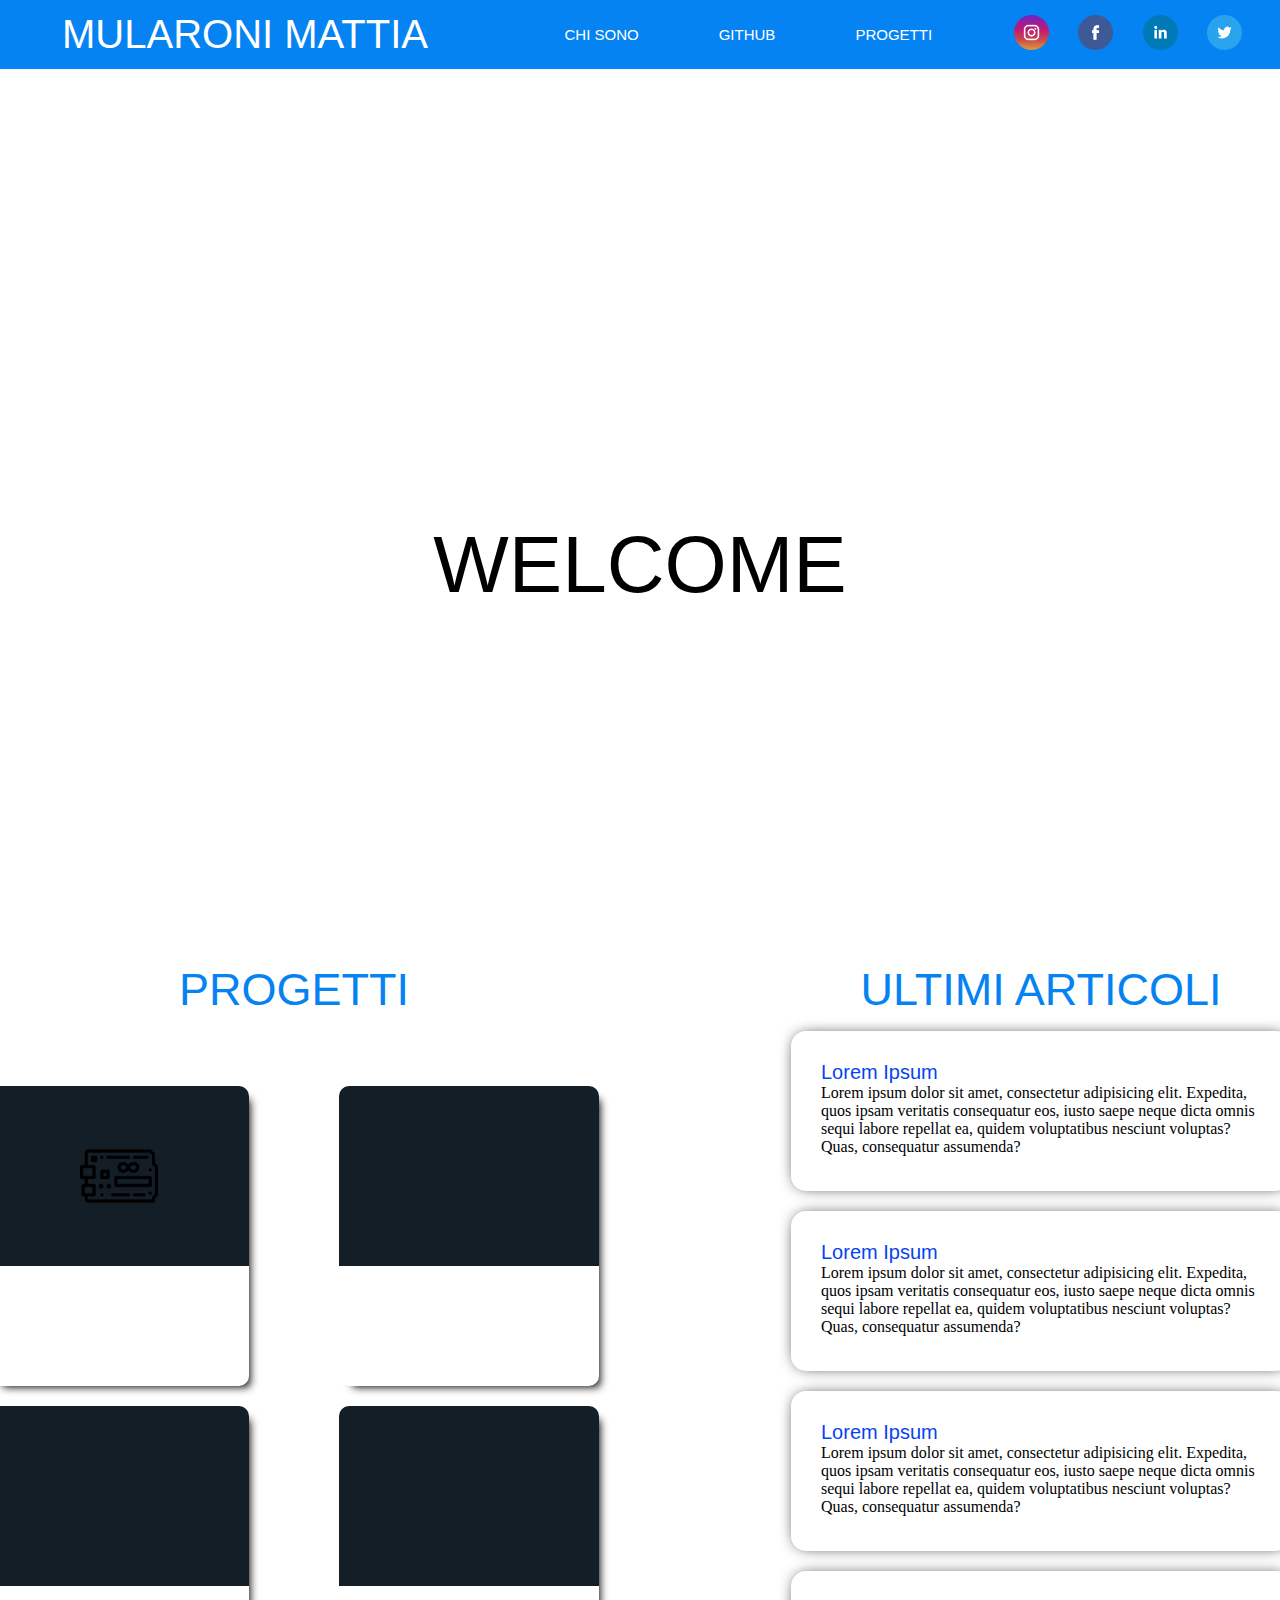
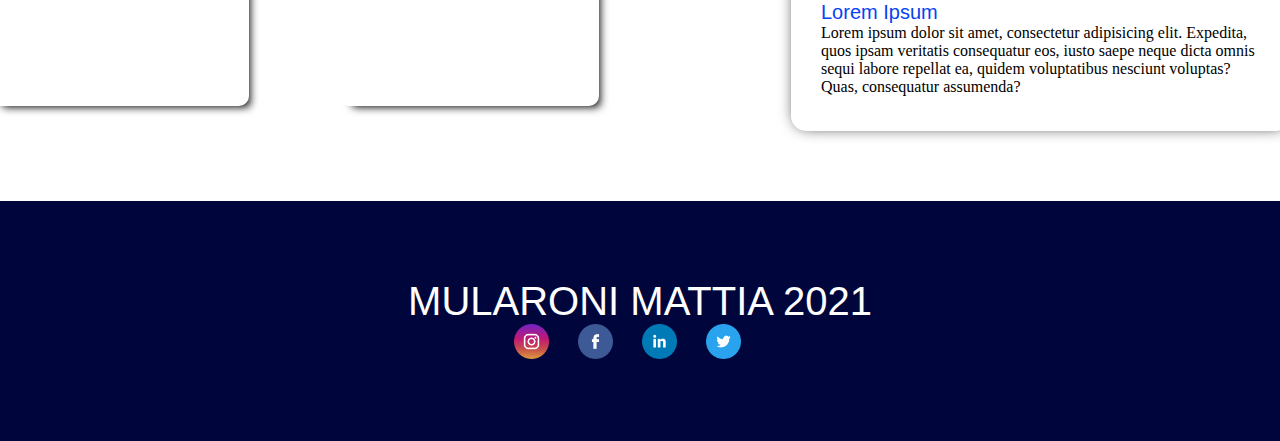
==== Home/index.html @ 2693fda7 "Sito" ====
<!DOCTYPE html>
<html lang="it">
<head>
    <meta charset="UTF-8">
    <meta http-equiv="X-UA-Compatible" content="IE=edge">
    <meta name="viewport" content="width=device-width, initial-scale=1.0">
    
    <script src="./script.js"></script>
    <link rel="stylesheet" href="./style.css">

    <title>Mularoni Mattia</title>
</head>
<body>
    <div id="header">
        <p id="titolo">MULARONI MATTIA</p>

        <div class="lbl-link">
            <a href="../Chi sono/chiSono.html">
                <p class="link">CHI SONO</p>
            </a>
            <a href="https://github.com/Matt2309">
                <p class="link">GITHUB</p>
            </a>
            <a onclick="scrollSez()">
                <p class="link">PROGETTI</p>
            </a>            
        </div>

        <div id="social">
            <a href="#">
                <img src="./social/Instagram.png" class="dim">
            </a>
            <a href="#">
                <img src="./social/Facebook.png" class="dim">
            </a>
            <a href="#">
                <img src="./social/Linkedin.png" class="dim">
            </a>
            <a href="#">
                <img src="./social/Twitter.png" class="dim">
            </a>  
        </div>
    </div>
    
    <div class="parallax-sfondo"> 
        <div id="big">
            <p id="big-titolo">BENVENUTO</p>
            <p id="big-sottotitolo">WELCOME</p>
        </div>
    </div>

    <div class="sotto" id="sotto">
        <div class="sezioni">
            <div class="titolo-sezioni">PROGETTI</div>
            <a href="../Arduino/index.html">
                <div class="grid-item a">
                    <div class="item-alto">
                        <img src="./icons/arduino-logo-black-and-white.png" width="30%" height="auto">
                    </div>
                </div>
            </a>
            <a href="#">
                <div class="grid-item b">
                    <div class="item-alto">
                        
                    </div>
                </div>
            </a>
            <a href="#">
                <div class="grid-item c">
                    <div class="item-alto">
                        
                    </div>
                </div>
            </a>
            <a href="#">
                <div class="grid-item d">
                    <div class="item-alto">
                        
                    </div>
                </div>
            </a>
        </div>

        <div class="ultimiart">
            <p id="titolo-utlimiart">ULTIMI ARTICOLI</p>
            <div class="container">
                <p class="titolo-container">Lorem Ipsum</p>
                <p class="sottotitolo-container">Lorem ipsum dolor sit amet, consectetur adipisicing elit. Expedita, quos ipsam veritatis consequatur eos, iusto saepe neque dicta omnis sequi labore repellat ea, quidem voluptatibus nesciunt voluptas? Quas, consequatur assumenda?</p>
            </div>
            <div class="container">
                <p class="titolo-container">Lorem Ipsum</p>
                <p class="sottotitolo-container">Lorem ipsum dolor sit amet, consectetur adipisicing elit. Expedita, quos ipsam veritatis consequatur eos, iusto saepe neque dicta omnis sequi labore repellat ea, quidem voluptatibus nesciunt voluptas? Quas, consequatur assumenda?</p>
            </div>
            <div class="container">
                <p class="titolo-container">Lorem Ipsum</p>
                <p class="sottotitolo-container">Lorem ipsum dolor sit amet, consectetur adipisicing elit. Expedita, quos ipsam veritatis consequatur eos, iusto saepe neque dicta omnis sequi labore repellat ea, quidem voluptatibus nesciunt voluptas? Quas, consequatur assumenda?</p>
            </div>
            <div class="container">
                <p class="titolo-container">Lorem Ipsum</p>
                <p class="sottotitolo-container">Lorem ipsum dolor sit amet, consectetur adipisicing elit. Expedita, quos ipsam veritatis consequatur eos, iusto saepe neque dicta omnis sequi labore repellat ea, quidem voluptatibus nesciunt voluptas? Quas, consequatur assumenda?</p>
            </div>
        </div>
    </div>

    <div id="frecciaSu" onclick="tornaSu()">
        <i class="arrow-up"></i>
    </div>

    <div class="footer">
        <p id="titolo-footer">MULARONI MATTIA 2021</p>

        <div id="social">
            <a href="#">
                <img src="./social/Instagram.png" class="dim">
            </a>
            <a href="#">
                <img src="./social/Facebook.png" class="dim">
            </a>
            <a href="#">
                <img src="./social/Linkedin.png" class="dim">
            </a>
            <a href="#">
                <img src="./social/Twitter.png" class="dim">
            </a>  
        </div>
    </div>
</body>
</html>
---- Home/style.css ----
body, html {
    height: 100%;
    scroll-behavior: smooth;
}
  
body{
    margin: 0;
}

*{
    padding: 0;
    margin: 0;
}

:root{
    --background: #02153C;
    --teal: #0583F2; 
    --clearTeal: #0FA0FA;
    --clearOrange:#F2762E;
    --orange:#F24405;
}

@import url('https://fonts.googleapis.com/css2?family=Quicksand:wght@300&display=swap');

#header{
  padding: 12px;
  border: 20px;
  width: 100%;

  display: flex;
  justify-content: space-between;

  background-color: var(--teal);
  text-align: justify;

  color: white;
  font-family: 'Quicksand', sans-serif;
  font-style: normal;

  align-items: center;

  overflow: hidden;
  position: fixed;
  top: 0;

  transition: padding 0.5s;

  z-index: 1;
}

#titolo{
    font-size: 40px;
    margin-left: 50px;
}

.lbl-link{
    display: flex;
}

.link{
    font-size: 15px;
    margin-left: 80px;
}

a{
    text-decoration: none;
    cursor: pointer;
}

a:link, a:visited, a:active{
    color: white;
}

.lbl-link a:hover{
    color: black;
    transition: color 0.3s;
}

#social{
    justify-content: space-evenly;
    margin-right: 50px;
}

.dim{
    height: 35px;
    margin-left: 25px;
}

.dim:hover, .dim:focus, .dim:active {
    -webkit-animation-name: hvr-bob-float, hvr-bob;
    animation-name: hvr-bob-float, hvr-bob;
    -webkit-animation-duration: .3s, 1.5s;
    animation-duration: .3s, 1.5s;
    -webkit-animation-delay: 0s, .3s;
    animation-delay: 0s, .3s;
    -webkit-animation-timing-function: ease-out, ease-in-out;
    animation-timing-function: ease-out, ease-in-out;
    -webkit-animation-iteration-count: 1, infinite;
    animation-iteration-count: 1, infinite;
    -webkit-animation-fill-mode: forwards;
    animation-fill-mode: forwards;
    -webkit-animation-direction: normal, alternate;
    animation-direction: normal, alternate;

    cursor: pointer;
}

.parallax-sfondo{
    /* The image used */
  background-image: url('./background/back.png');

  /* Full height */
  height: 100%; 

  /* Create the parallax scrolling effect */
  background-attachment: fixed;
  background-position: center;
  background-repeat: no-repeat;
  background-size: cover;

  display: flex;
  justify-content: center;
  align-items: center;

  overflow-x: hidden;
}

@media only screen and (max-device-width: 1366px) {
    .parallax-sfondo {
      background-attachment: scroll;
    }
}

#big-titolo{
    color: white;   
    font-size: 200px;
}

#big-sottotitolo{
    color: black;
    font-size: 500%;
}

#big{
    font-family: 'Quicksand', sans-serif;
    font-style: normal;
    display: block;
    text-align: center;

    position: relative;
    z-index: 0;
}

.sotto{
  display: flex;
  justify-content: center;

  margin-top: 5%;
}

.sezioni{
  display: grid;
  row-gap: 60px;
  column-gap: 10px;

  grid-template-columns: 340px 260px;
  grid-template-rows: 62px 260px;

  margin-right: 15%;
}

.titolo-sezioni{
  color: var(--teal);
  font-family: 'Quicksand', sans-serif;
  font-size: 45px;
  text-align: center;

  grid-column: 1 / 3;
  grid-row: 1/1;
}

.grid-item{
  height: 300px;
  width: 260px;
  background-color: white;
  border-radius: 10px;
  box-shadow: black 7px 7px 8px -6px;

  display: flex;
  align-content: flex-start;
}

.item-alto{
  background-color: #141e27;
  display: flex;
  flex-direction: column;
  justify-content: center;
  align-items: center;

  border-top-left-radius: 10px;
  border-top-right-radius: 10px;

  height: 60%;
  width: 100%;
}

.a{
  grid-column: 1 / 1;
  grid-row: 2/2;
}

.b{
  grid-column: 1 / 1;
  grid-row: 3/3;
}

.c{
  grid-column: 2 / 2;
  grid-row: 2/2;
}

.d{
  grid-column: 2 / 2;
  grid-row: 3/3;
}

.utlimiart{
  display: flex;
  justify-content: center;
  align-items: center;
}

#titolo-utlimiart{
  color: var(--teal);
  font-family: 'Quicksand', sans-serif;
  font-size: 45px;
  text-align: center;

  margin-bottom: 15px;
}

.container{
  display: block;

  width: 440px;
  height: 100px;
  padding: 30px;
  background-color: white;

  box-shadow: black 0px 0px 16px -5px;
  border-radius: 15px;

  margin-bottom: 20px;

  transition: box-shadow 0.5s;
}

.container:hover{
  cursor: pointer;
  box-shadow: black 0px 0px 16px 0px;
}

.titolo-container{
  font-family: Arial, Helvetica, sans-serif;
  color:#0544f2;
  font-size: 20px;
}

#frecciaSu{
  height: 30px;
  width: 30px;

  position: fixed;
  top: 80%;
  left: -30px;

  background-color: rgb(51, 50, 50);

  display: flex;
  justify-content: center;
  align-items: center;

  transition: left 0.5s;
}

#frecciaSu:hover{
  cursor: pointer;
}

.arrow-up {
  height: 7px;
  width: 7px;

  border: solid black;
  border-width: 0 5px 5px 0;

  display: inline-block;
  margin-top: 8px;
  padding: 3px;

  transform: rotate(-135deg);
  -webkit-transform: rotate(-135deg);
}

.footer{
  width: 100%;
  height: 240px;
  background-color: #00063B;

  margin-top: 50px;

  display: flex;
  justify-content: center;
  flex-direction: column;
  align-items: center;
}

#titolo-footer{
  font-family: 'Quicksand', sans-serif;
  font-size: 40px;
  color: white;
}
/* SOSPENSIONE SOCIAL */
@-webkit-keyframes hvr-bob {
  0% {
    -webkit-transform: translateY(-8px);
    transform: translateY(-8px);
  }
  50% {
    -webkit-transform: translateY(-4px);
    transform: translateY(-4px);
  }
  100% {
    -webkit-transform: translateY(-8px);
    transform: translateY(-8px);
  }
}
@keyframes hvr-bob {
0% {
  -webkit-transform: translateY(-8px);
  transform: translateY(-8px);
}
50% {
  -webkit-transform: translateY(-4px);
  transform: translateY(-4px);
}
100% {
  -webkit-transform: translateY(-8px);
  transform: translateY(-8px);
}
}
@-webkit-keyframes hvr-bob-float {
100% {
  -webkit-transform: translateY(-8px);
  transform: translateY(-8px);
}
}
@keyframes hvr-bob-float {
100% {
  -webkit-transform: translateY(-8px);
  transform: translateY(-8px);
}
}
.hvr-bob {
display: inline-block;
vertical-align: middle;
-webkit-transform: perspective(1px) translateZ(0);
transform: perspective(1px) translateZ(0);
box-shadow: 0 0 1px rgba(0, 0, 0, 0);
}
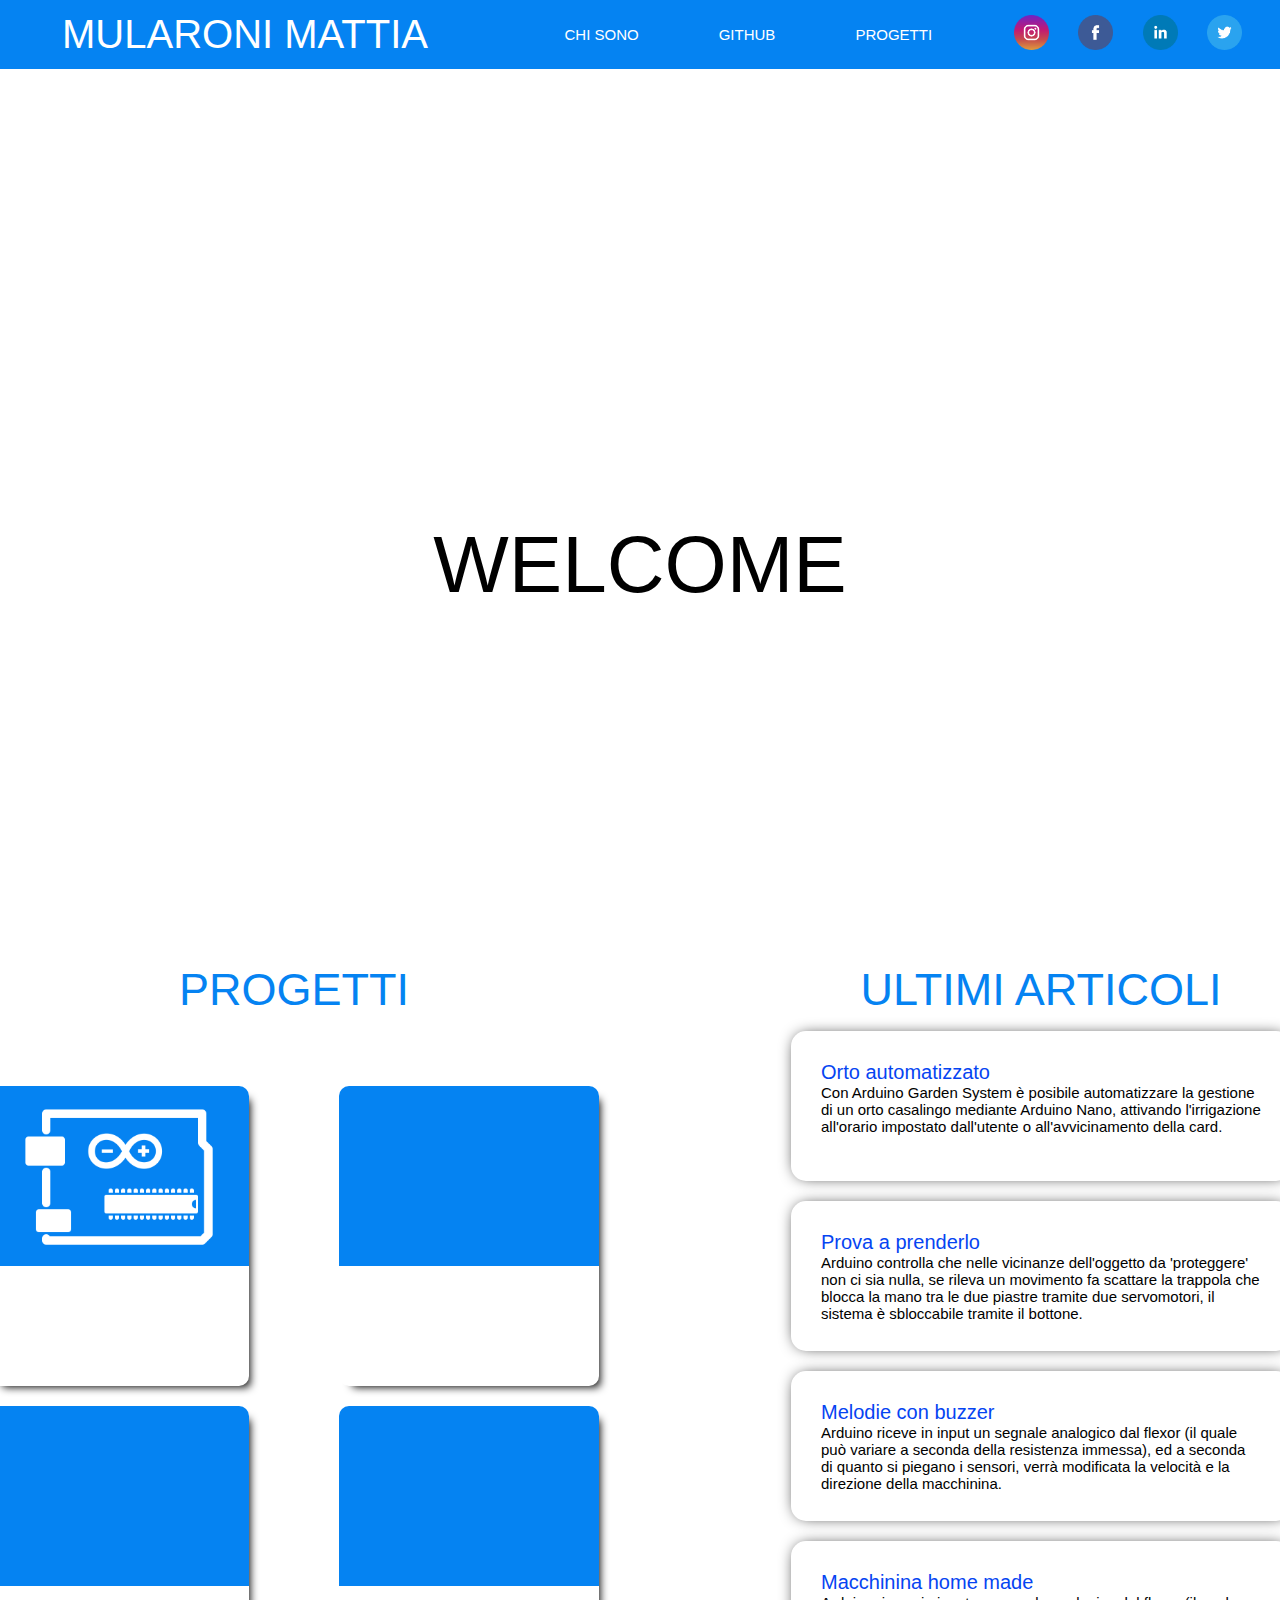
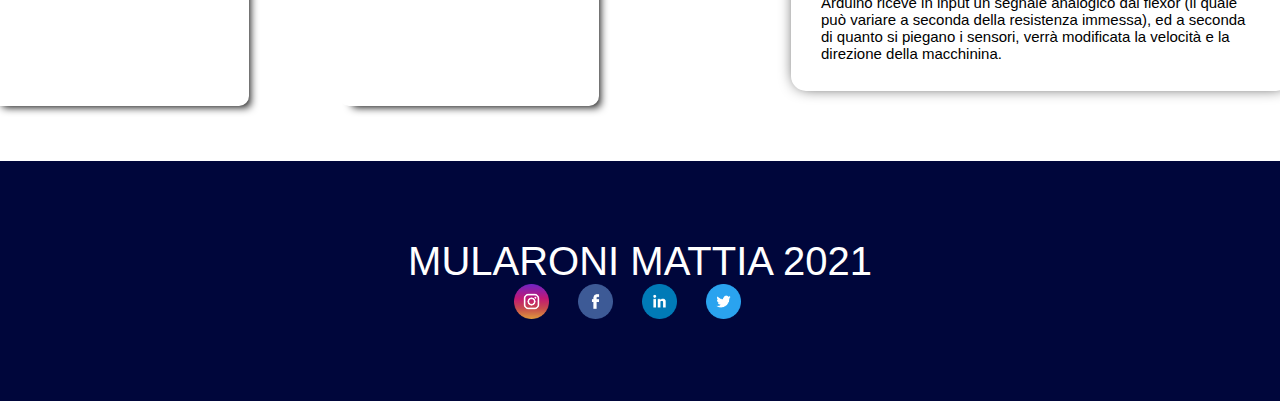
==== commit 37e98bbf: "Aggiornamento Home" ====
--- a/Home/index.html
+++ b/Home/index.html
@@ -54,8 +54,8 @@
             <div class="titolo-sezioni">PROGETTI</div>
             <a href="../Arduino/index.html">
                 <div class="grid-item a">
-                    <div class="item-alto">
-                        <img src="./icons/arduino-logo-black-and-white.png" width="30%" height="auto">
+                    <div class="item-alto a">
+                        <img src="./icons/arduino-logo-black-and-white.png" width="80%" height="auto">
                     </div>
                 </div>
             </a>
@@ -85,20 +85,20 @@
         <div class="ultimiart">
             <p id="titolo-utlimiart">ULTIMI ARTICOLI</p>
             <div class="container">
-                <p class="titolo-container">Lorem Ipsum</p>
-                <p class="sottotitolo-container">Lorem ipsum dolor sit amet, consectetur adipisicing elit. Expedita, quos ipsam veritatis consequatur eos, iusto saepe neque dicta omnis sequi labore repellat ea, quidem voluptatibus nesciunt voluptas? Quas, consequatur assumenda?</p>
+                <p class="titolo-container">Orto automatizzato</p>
+                <p class="sottotitolo-container">Con Arduino Garden System è posibile automatizzare la gestione di un orto casalingo mediante Arduino Nano, attivando l'irrigazione all'orario impostato dall'utente o all'avvicinamento della card.</p>
             </div>
             <div class="container">
-                <p class="titolo-container">Lorem Ipsum</p>
-                <p class="sottotitolo-container">Lorem ipsum dolor sit amet, consectetur adipisicing elit. Expedita, quos ipsam veritatis consequatur eos, iusto saepe neque dicta omnis sequi labore repellat ea, quidem voluptatibus nesciunt voluptas? Quas, consequatur assumenda?</p>
+                <p class="titolo-container">Prova a prenderlo</p>
+                <p class="sottotitolo-container">Arduino controlla che nelle vicinanze dell'oggetto da 'proteggere' non ci sia nulla, se rileva un movimento fa scattare la trappola che blocca la mano tra le due piastre tramite due servomotori, il sistema è sbloccabile tramite il bottone.</p>
             </div>
             <div class="container">
-                <p class="titolo-container">Lorem Ipsum</p>
-                <p class="sottotitolo-container">Lorem ipsum dolor sit amet, consectetur adipisicing elit. Expedita, quos ipsam veritatis consequatur eos, iusto saepe neque dicta omnis sequi labore repellat ea, quidem voluptatibus nesciunt voluptas? Quas, consequatur assumenda?</p>
+                <p class="titolo-container">Melodie con buzzer</p>
+                <p class="sottotitolo-container">Arduino riceve in input un segnale analogico dal flexor (il quale può variare a seconda della resistenza immessa), ed a seconda di quanto si piegano i sensori, verrà modificata la velocità e la direzione della macchinina.</p>
             </div>
             <div class="container">
-                <p class="titolo-container">Lorem Ipsum</p>
-                <p class="sottotitolo-container">Lorem ipsum dolor sit amet, consectetur adipisicing elit. Expedita, quos ipsam veritatis consequatur eos, iusto saepe neque dicta omnis sequi labore repellat ea, quidem voluptatibus nesciunt voluptas? Quas, consequatur assumenda?</p>
+                <p class="titolo-container">Macchinina home made</p>
+                <p class="sottotitolo-container">Arduino riceve in input un segnale analogico dal flexor (il quale può variare a seconda della resistenza immessa), ed a seconda di quanto si piegano i sensori, verrà modificata la velocità e la direzione della macchinina.</p>
             </div>
         </div>
     </div>
--- a/Home/style.css
+++ b/Home/style.css
@@ -191,7 +191,7 @@
 }
 
 .item-alto{
-  background-color: #141e27;
+  background-color: var(--teal);
   display: flex;
   flex-direction: column;
   justify-content: center;
@@ -203,6 +203,7 @@
   height: 60%;
   width: 100%;
 }
+
 
 .a{
   grid-column: 1 / 1;
@@ -243,7 +244,7 @@
   display: block;
 
   width: 440px;
-  height: 100px;
+  height: 90px;
   padding: 30px;
   background-color: white;
 
@@ -264,6 +265,12 @@
   font-family: Arial, Helvetica, sans-serif;
   color:#0544f2;
   font-size: 20px;
+}
+
+.sottotitolo-container{
+  font-family: Arial, Helvetica, sans-serif;
+  color: black;
+  font-size: 15px;
 }
 
 #frecciaSu{
